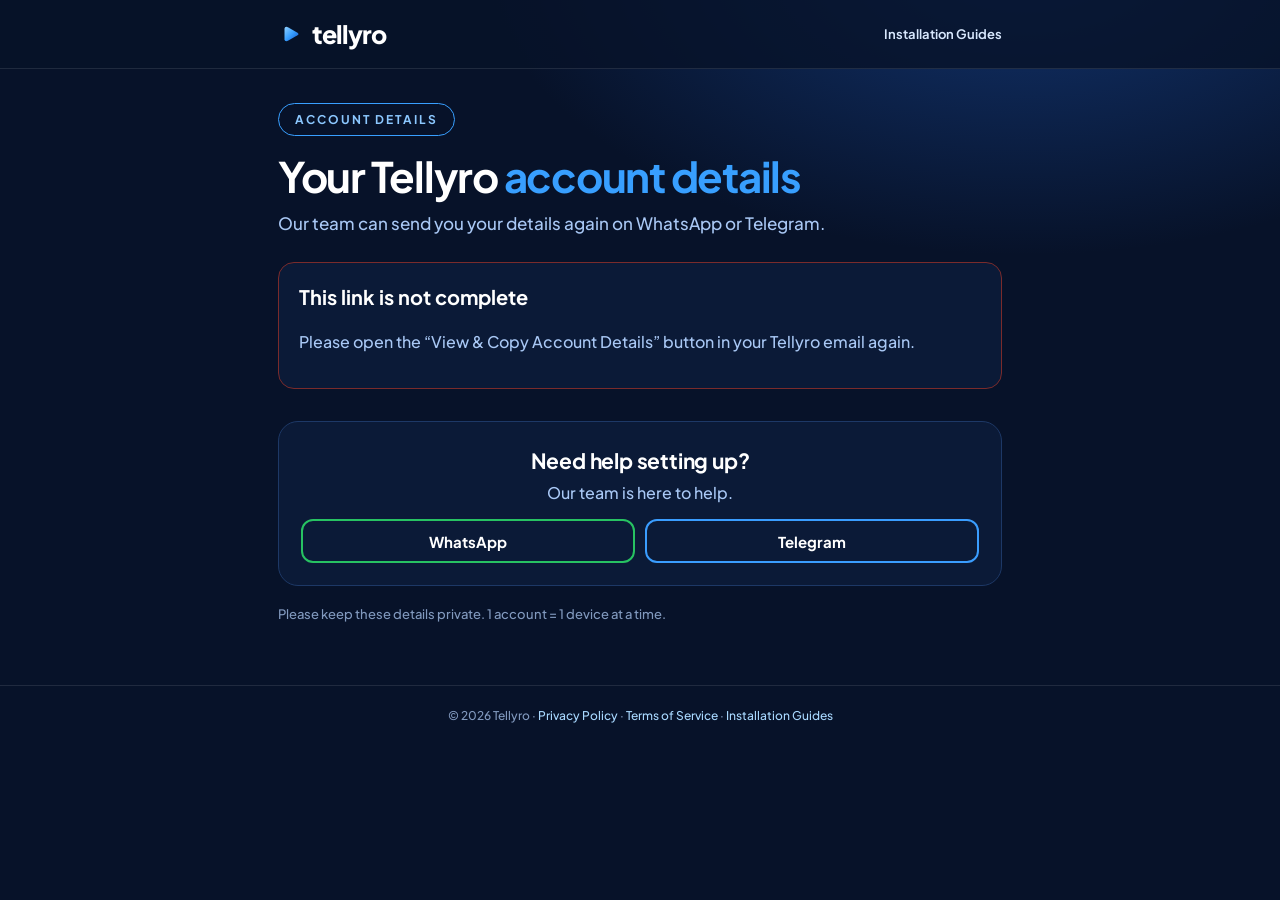
==== account.html @ 99efdbe2 "Update 2026-10-29 02:37 (26 files) - published with publish-all.ps1" ====
<!doctype html>
<html lang="en">
<head>
<meta charset="utf-8"><meta name="viewport" content="width=device-width,initial-scale=1,viewport-fit=cover">
<meta name="robots" content="noindex,nofollow,noarchive"><meta name="referrer" content="no-referrer"><meta name="theme-color" content="#071229">
<title>Your Account Details | Tellyro</title><link rel="icon" href="favicon.svg" type="image/svg+xml">
<link rel="preconnect" href="https://fonts.googleapis.com"><link rel="preconnect" href="https://fonts.gstatic.com" crossorigin>
<link href="https://fonts.googleapis.com/css2?family=Plus+Jakarta+Sans:wght@400;500;600;700;800&display=swap" rel="stylesheet">
<style>
:root{--bg:#071229;--card:#0b1a37;--line:#1d3866;--sep:#1a3260;--acc:#389fff;--soft:#a9c8f5;--label:#86a9de;--mut:#8199be;color-scheme:dark}
*{box-sizing:border-box}html{-webkit-text-size-adjust:100%}
body{margin:0;min-height:100svh;overflow-x:hidden;color:#fff;font:500 16px/1.6 'Plus Jakarta Sans','Segoe UI',system-ui,sans-serif;background:radial-gradient(900px 500px at 80% -5%,#12346f 0,transparent 60%),var(--bg)}
a{color:inherit;text-decoration:none}
header{border-bottom:1px solid rgba(255,255,255,.1);background:rgba(7,18,41,.8)}
.nav{max-width:760px;margin:auto;padding:0 18px;min-height:68px;display:flex;align-items:center;justify-content:space-between;gap:12px}
.logo{display:flex;align-items:center;gap:8px;font-size:25px;font-weight:800;letter-spacing:-.04em}.logo svg{width:26px;height:26px}
.nav a.back{color:#d8e8fe;font-size:13px;font-weight:650}
main{max-width:760px;margin:auto;padding:34px 18px 60px}
.chip{display:inline-block;padding:6px 16px;border:1px solid var(--acc);border-radius:999px;color:#8cc8ff;font-size:12px;font-weight:700;letter-spacing:.16em;text-transform:uppercase}
h1{font-size:clamp(30px,6vw,42px);line-height:1.15;letter-spacing:-.03em;margin:16px 0 10px}h1 em{font-style:normal;color:var(--acc)}
.lead{color:var(--soft);margin:0 0 24px;font-size:17px}
.card{background:var(--card);border:1px solid var(--line);border-radius:20px;padding:22px;margin:0 0 18px}
.card h2{margin:0;font-size:21px;letter-spacing:-.01em}.card .sub{color:var(--label);font-size:14px;margin:2px 0 6px}
.tag{display:inline-block;margin-left:8px;padding:2px 10px;border-radius:999px;font-size:12px;font-weight:700;vertical-align:middle;border:1px solid var(--line);color:var(--soft)}
.tag.ok{border-color:#1f7a4a;color:#5fe39a}.tag.off{border-color:#7a2b2b;color:#ff8f8f}
.row{display:flex;align-items:center;gap:12px;padding:12px 0;border-bottom:1px solid var(--sep)}.row:last-of-type{border-bottom:0}
.row .k{width:118px;flex:none;color:var(--label);font-size:15px}
.row .v{flex:1;min-width:0;font-weight:600;overflow-wrap:anywhere;word-break:break-word;user-select:all;-webkit-user-select:all}
.row .v.small{font-size:13px;font-weight:600;line-height:1.5}
.btn{display:inline-flex;align-items:center;justify-content:center;gap:8px;min-height:44px;padding:10px 16px;border-radius:12px;border:2px solid var(--acc);background:transparent;color:#fff;font:700 15px 'Plus Jakarta Sans','Segoe UI',system-ui,sans-serif;cursor:pointer;white-space:nowrap}
.btn:hover{background:rgba(56,159,255,.12)}.btn:focus-visible{outline:2px solid #fff;outline-offset:2px}
.btn.copy{min-height:38px;padding:6px 14px;font-size:14px;border-width:1px;flex:none}
.btn.copy.done{border-color:#27c262;color:#7ff0ad}
.btn.primary{border:0;background:linear-gradient(180deg,#3d9fff,#1f7fe6);width:100%;font-size:17px;min-height:52px}
.btn.wa{border-color:#27c262}.btn.tg{border-color:#3a9dff}
.acts{display:grid;gap:10px;margin-top:14px}.pair{display:grid;grid-template-columns:1fr 1fr;gap:10px}
.msg{padding:18px 20px;border-radius:16px;border:1px solid var(--line);background:var(--card);color:var(--soft)}
.msg.err{border-color:#7a2b2b}.msg h2{color:#fff;margin:0 0 6px;font-size:20px}
.status{min-height:22px;margin:10px 0 0;color:#7ff0ad;font-size:14px}
.note{color:var(--mut);font-size:13px;margin:18px 0 0}
.help{text-align:center}.help h2{margin-bottom:2px}.help p{color:var(--soft);margin:0 0 14px}
footer{padding:20px 12px;text-align:center;color:var(--mut);font-size:12px;border-top:1px solid rgba(255,255,255,.1)}footer a{color:#a8d8ff}
.sr{position:absolute;width:1px;height:1px;overflow:hidden;clip:rect(0 0 0 0)}
@media(max-width:520px){.row{flex-wrap:wrap}.row .k{width:100%}.row .v{flex:1 1 60%}.pair{grid-template-columns:1fr}.card{padding:18px 16px}}
</style>
</head>
<body>
<header><div class="nav"><a href="index.html" class="logo" aria-label="Tellyro home"><svg viewBox="0 0 40 40" aria-hidden="true"><defs><linearGradient id="g" x1="0" y1="0" x2="1" y2="1"><stop stop-color="#8fd0ff"/><stop offset=".5" stop-color="#389fff"/><stop offset="1" stop-color="#1257cf"/></linearGradient></defs><path d="M13 9q-3 0-3 3v16q0 3 3 3 1 0 3-1l14-8q3-2 0-4l-14-8q-2-1-3-1z" fill="url(#g)"/></svg>tellyro</a><a class="back" href="installation.html">Installation Guides</a></div></header>
<main id="main">
  <span class="chip">Account details</span>
  <h1 id="title">Your Tellyro <em>account details</em></h1>
  <p class="lead" id="lead">Tap Copy next to a detail, then paste it into your player app.</p>
  <div id="box" aria-live="polite"><div class="msg" id="loading">Loading your account details…</div></div>
  <p class="status" id="status" role="status"></p>
  <section class="card help" aria-labelledby="help-h">
    <h2 id="help-h">Need help setting up?</h2><p>Our team is here to help.</p>
    <div class="pair"><a class="btn wa" id="wa" href="https://wa.me/message/KH6DHKLQHRNPO1" target="_blank" rel="noopener noreferrer">WhatsApp</a><a class="btn tg" id="tg" href="https://t.me/tellyrosupport" target="_blank" rel="noopener noreferrer">Telegram</a></div>
  </section>
  <p class="note">Please keep these details private. 1 account = 1 device at a time.</p>
</main>
<footer>© 2026 Tellyro · <a href="privacy.html">Privacy Policy</a> · <a href="terms.html">Terms of Service</a> · <a href="installation.html">Installation Guides</a></footer>
<script src="assets/config.js"></script>
<script src="assets/account.js"></script>
</body></html>
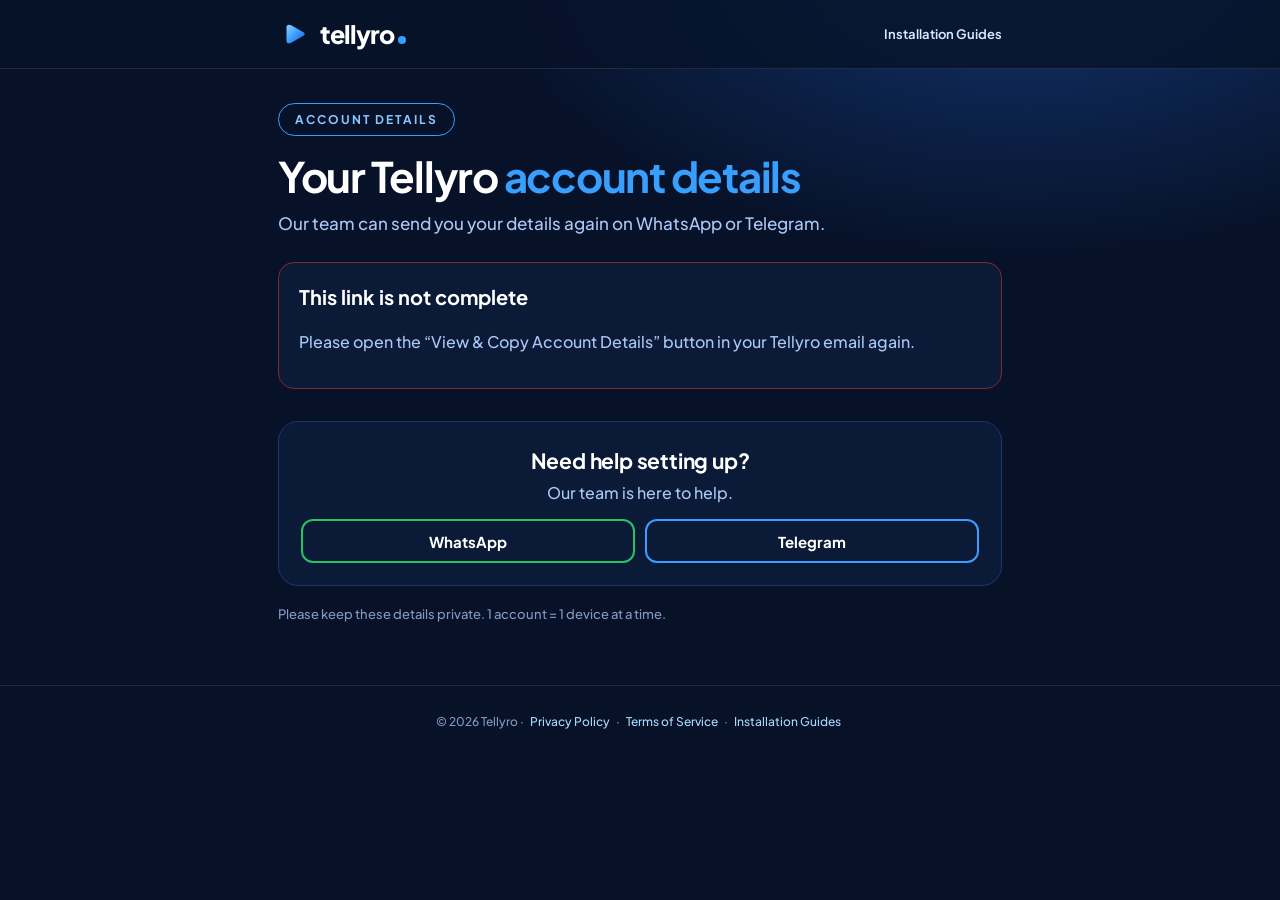
==== commit 7f5e0109: "Update 2026-10-29 22:54 (10 files) - published with publish-all.ps1" ====
--- a/account.html
+++ b/account.html
@@ -13,8 +13,8 @@
 a{color:inherit;text-decoration:none}
 header{border-bottom:1px solid rgba(255,255,255,.1);background:rgba(7,18,41,.8)}
 .nav{max-width:760px;margin:auto;padding:0 18px;min-height:68px;display:flex;align-items:center;justify-content:space-between;gap:12px}
-.logo{display:flex;align-items:center;gap:8px;font-size:25px;font-weight:800;letter-spacing:-.04em}.logo svg{width:26px;height:26px}
-.nav a.back{color:#d8e8fe;font-size:13px;font-weight:650}
+.logo{display:flex;align-items:center;gap:8px;font-size:25px;font-weight:800;letter-spacing:-.04em}.logo svg{width:34px;height:34px}.logo i{width:8px;height:8px;border-radius:50%;background:var(--acc);margin:12px 0 0 -4px}
+.nav a.back{color:#d8e8fe;font-size:13px;font-weight:650;display:inline-block;padding:10px 0}
 main{max-width:760px;margin:auto;padding:34px 18px 60px}
 .chip{display:inline-block;padding:6px 16px;border:1px solid var(--acc);border-radius:999px;color:#8cc8ff;font-size:12px;font-weight:700;letter-spacing:.16em;text-transform:uppercase}
 h1{font-size:clamp(30px,6vw,42px);line-height:1.15;letter-spacing:-.03em;margin:16px 0 10px}h1 em{font-style:normal;color:var(--acc)}
@@ -31,7 +31,7 @@
 .btn:hover{background:rgba(56,159,255,.12)}.btn:focus-visible{outline:2px solid #fff;outline-offset:2px}
 .btn.copy{min-height:38px;padding:6px 14px;font-size:14px;border-width:1px;flex:none}
 .btn.copy.done{border-color:#27c262;color:#7ff0ad}
-.btn.primary{border:0;background:linear-gradient(180deg,#3d9fff,#1f7fe6);width:100%;font-size:17px;min-height:52px}
+.btn.primary{border:0;background:linear-gradient(180deg,#2074dc,#1760c4);width:100%;font-size:17px;min-height:52px}
 .btn.wa{border-color:#27c262}.btn.tg{border-color:#3a9dff}
 .acts{display:grid;gap:10px;margin-top:14px}.pair{display:grid;grid-template-columns:1fr 1fr;gap:10px}
 .msg{padding:18px 20px;border-radius:16px;border:1px solid var(--line);background:var(--card);color:var(--soft)}
@@ -39,13 +39,13 @@
 .status{min-height:22px;margin:10px 0 0;color:#7ff0ad;font-size:14px}
 .note{color:var(--mut);font-size:13px;margin:18px 0 0}
 .help{text-align:center}.help h2{margin-bottom:2px}.help p{color:var(--soft);margin:0 0 14px}
-footer{padding:20px 12px;text-align:center;color:var(--mut);font-size:12px;border-top:1px solid rgba(255,255,255,.1)}footer a{color:#a8d8ff}
+footer{padding:20px 12px;text-align:center;color:var(--mut);font-size:12px;border-top:1px solid rgba(255,255,255,.1)}footer a{color:#a8d8ff;display:inline-block;padding:6px 4px}
 .sr{position:absolute;width:1px;height:1px;overflow:hidden;clip:rect(0 0 0 0)}
 @media(max-width:520px){.row{flex-wrap:wrap}.row .k{width:100%}.row .v{flex:1 1 60%}.pair{grid-template-columns:1fr}.card{padding:18px 16px}}
 </style>
 </head>
 <body>
-<header><div class="nav"><a href="index.html" class="logo" aria-label="Tellyro home"><svg viewBox="0 0 40 40" aria-hidden="true"><defs><linearGradient id="g" x1="0" y1="0" x2="1" y2="1"><stop stop-color="#8fd0ff"/><stop offset=".5" stop-color="#389fff"/><stop offset="1" stop-color="#1257cf"/></linearGradient></defs><path d="M13 9q-3 0-3 3v16q0 3 3 3 1 0 3-1l14-8q3-2 0-4l-14-8q-2-1-3-1z" fill="url(#g)"/></svg>tellyro</a><a class="back" href="installation.html">Installation Guides</a></div></header>
+<header><div class="nav"><a href="index.html" class="logo" aria-label="Tellyro home"><svg viewBox="0 0 40 40" aria-hidden="true"><defs><linearGradient id="g" x1="0" y1="0" x2="1" y2="1"><stop stop-color="#8fd0ff"/><stop offset=".5" stop-color="#389fff"/><stop offset="1" stop-color="#1257cf"/></linearGradient></defs><path d="M13 9q-3 0-3 3v16q0 3 3 3 1 0 3-1l14-8q3-2 0-4l-14-8q-2-1-3-1z" fill="url(#g)"/></svg>tellyro<i></i></a><a class="back" href="installation.html">Installation Guides</a></div></header>
 <main id="main">
   <span class="chip">Account details</span>
   <h1 id="title">Your Tellyro <em>account details</em></h1>
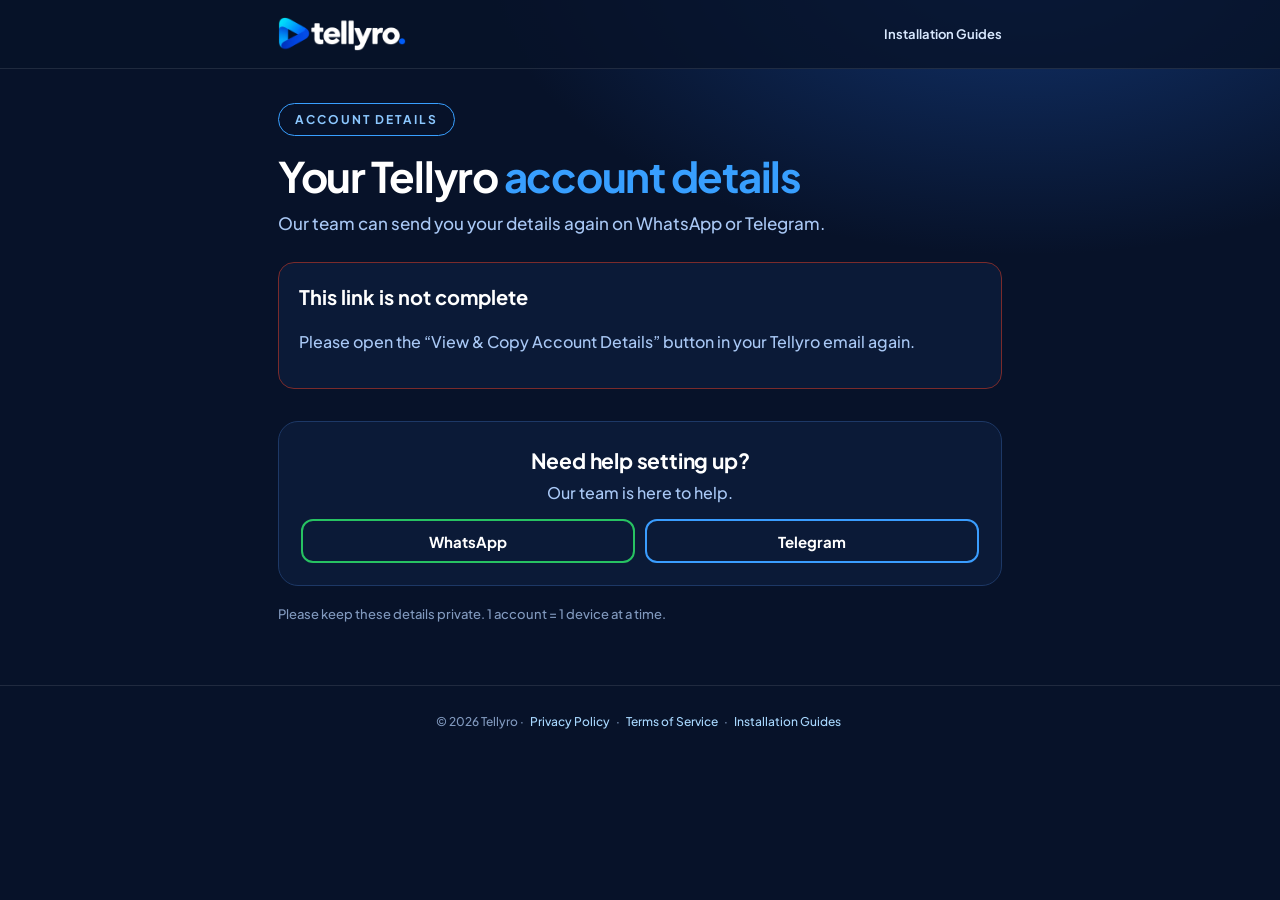
==== commit 11f9dc03: "Update 2026-11-01 17:05 (21 files) - published with publish-all.ps1" ====
--- a/account.html
+++ b/account.html
@@ -3,7 +3,7 @@
 <head>
 <meta charset="utf-8"><meta name="viewport" content="width=device-width,initial-scale=1,viewport-fit=cover">
 <meta name="robots" content="noindex,nofollow,noarchive"><meta name="referrer" content="no-referrer"><meta name="theme-color" content="#071229">
-<title>Your Account Details | Tellyro</title><link rel="icon" href="favicon.svg" type="image/svg+xml">
+<title>Your Account Details | Tellyro</title><link rel="icon" href="/favicon.ico" sizes="48x48"><link rel="icon" href="/favicon-32.png" type="image/png" sizes="32x32"><link rel="icon" href="/icon-192.png" type="image/png" sizes="192x192"><link rel="apple-touch-icon" href="/apple-touch-icon.png">
 <link rel="preconnect" href="https://fonts.googleapis.com"><link rel="preconnect" href="https://fonts.gstatic.com" crossorigin>
 <link href="https://fonts.googleapis.com/css2?family=Plus+Jakarta+Sans:wght@400;500;600;700;800&display=swap" rel="stylesheet">
 <style>
@@ -42,10 +42,10 @@
 footer{padding:20px 12px;text-align:center;color:var(--mut);font-size:12px;border-top:1px solid rgba(255,255,255,.1)}footer a{color:#a8d8ff;display:inline-block;padding:6px 4px}
 .sr{position:absolute;width:1px;height:1px;overflow:hidden;clip:rect(0 0 0 0)}
 @media(max-width:520px){.row{flex-wrap:wrap}.row .k{width:100%}.row .v{flex:1 1 60%}.pair{grid-template-columns:1fr}.card{padding:18px 16px}}
-</style>
+.logo img,.brand img{display:block;width:auto;height:34px}.logo picture,.brand picture{display:block}@media(max-width:530px){.logo img,.brand img{height:30px}}</style>
 </head>
 <body>
-<header><div class="nav"><a href="index.html" class="logo" aria-label="Tellyro home"><svg viewBox="0 0 40 40" aria-hidden="true"><defs><linearGradient id="g" x1="0" y1="0" x2="1" y2="1"><stop stop-color="#8fd0ff"/><stop offset=".5" stop-color="#389fff"/><stop offset="1" stop-color="#1257cf"/></linearGradient></defs><path d="M13 9q-3 0-3 3v16q0 3 3 3 1 0 3-1l14-8q3-2 0-4l-14-8q-2-1-3-1z" fill="url(#g)"/></svg>tellyro<i></i></a><a class="back" href="installation.html">Installation Guides</a></div></header>
+<header><div class="nav"><a href="index.html" class="logo" aria-label="Tellyro home"><picture><source type="image/webp" srcset="/assets/img/tellyro-logo-300.webp 300w, /assets/img/tellyro-logo-420.webp 420w" sizes="127px"><img class="logo-img" src="/assets/img/tellyro-logo-300.png" width="127" height="34" alt="Tellyro"></picture></a><a class="back" href="installation.html">Installation Guides</a></div></header>
 <main id="main">
   <span class="chip">Account details</span>
   <h1 id="title">Your Tellyro <em>account details</em></h1>
